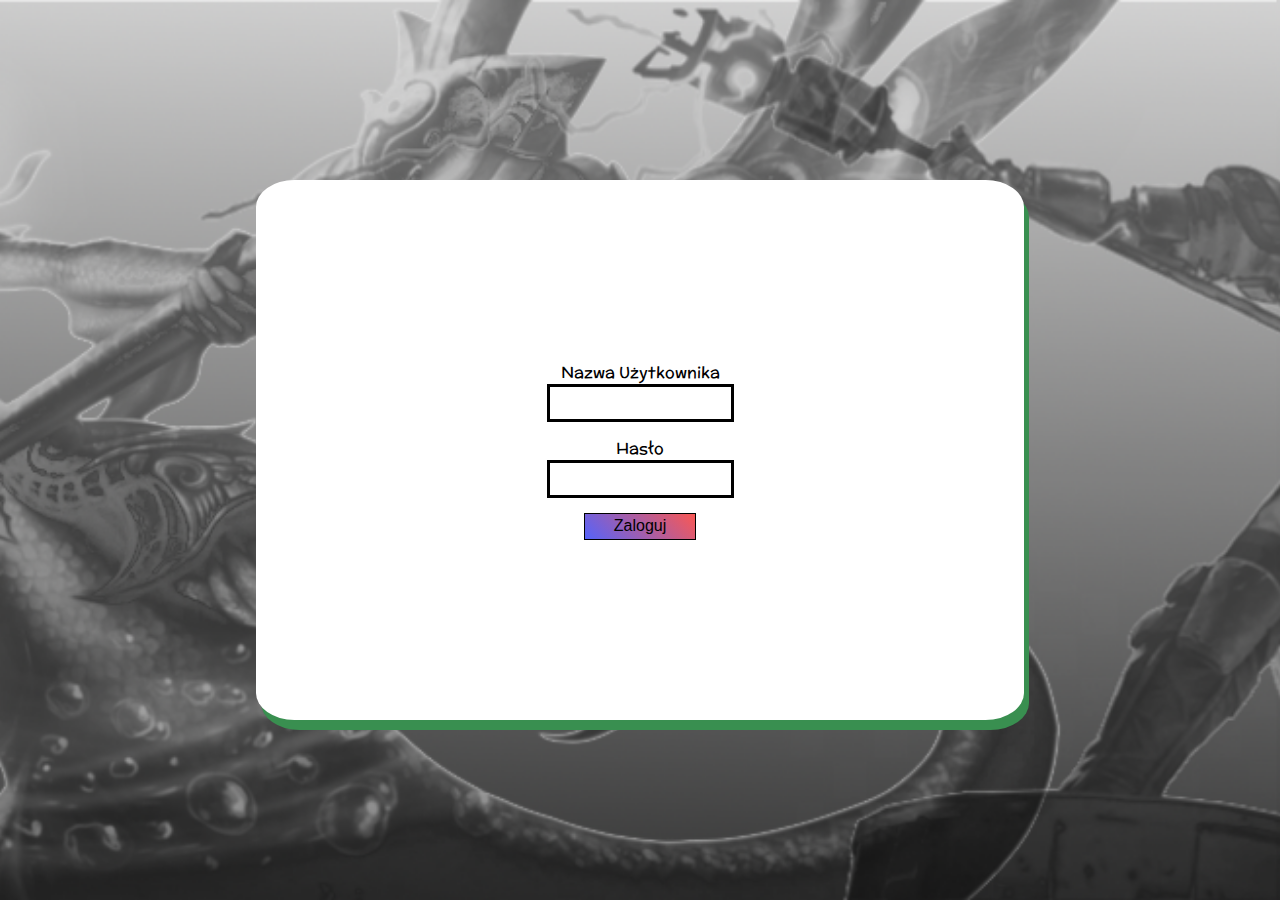
==== reg.html @ 596cb32a "Initial commit" ====
<!DOCTYPE html>
<html lang="pl-PL">
<head>
	<meta name="description" content="Fantasy League" />
	<meta name="viewport" content="width=device-width, initial-scale=1.0">
	<meta http-equiv="X-UA-Compatible" content="IE=edge" />
	<meta charset="UTF-8">
	<title>Fantasy League</title>
	<link rel="stylesheet" href="style-reg.css">
	<link href="https://fonts.googleapis.com/css?family=McLaren" rel="stylesheet">
	<link href="https://fonts.googleapis.com/css?family=Source+Sans+Pro&display=swap" rel="stylesheet">
	<link href="https://fonts.googleapis.com/css?family=Yeon+Sung&display=swap" rel="stylesheet">
</head>
<body>
	<div class="log-in">
		<div class="field">
			<label for="text">Nazwa Użytkownika</label>
			<input id="text" type="text" name="nazwa użytkownika">
			<label for="password">Hasło</label>
			<input id="password" type="password" name="hasło">
			<button type="button" name="button">Zaloguj</button>
		</div>
	</div>
</body>
</html>
---- style-reg.css ----
body{
    font-family: 'McLaren', cursive;
    margin: 0;
    background-image: url("img/back-img.png");
    background-position: center;
    background-size: cover;
    background-repeat: no-repeat;
    display: flex;
    justify-content: center;
    align-items: center;
    height: 100vh;
}

.log-in{
  min-width: 60vw;
  min-height: 60vh;
  background-color: white;
  border-radius: 5%;
  box-shadow: 5px 10px #398f50;
  display: flex;
  justify-content: space-around;
}

.log-in .field{
  display: flex;
  flex-direction: column;
  justify-content: center;
  align-items: center;
}

.log-in .field input{
  margin-bottom: 15px;
  height: 30px;
  border-width: 2px;
  border: solid;
}

.log-in .field button{
  background-image: linear-gradient(45deg,#5563FA , #FA5853);
  border: 1px solid;
  height: 5%;
  width: 60%;
  font-size: inherit;
}

.log-in .field button:hover{
  cursor: pointer;
}
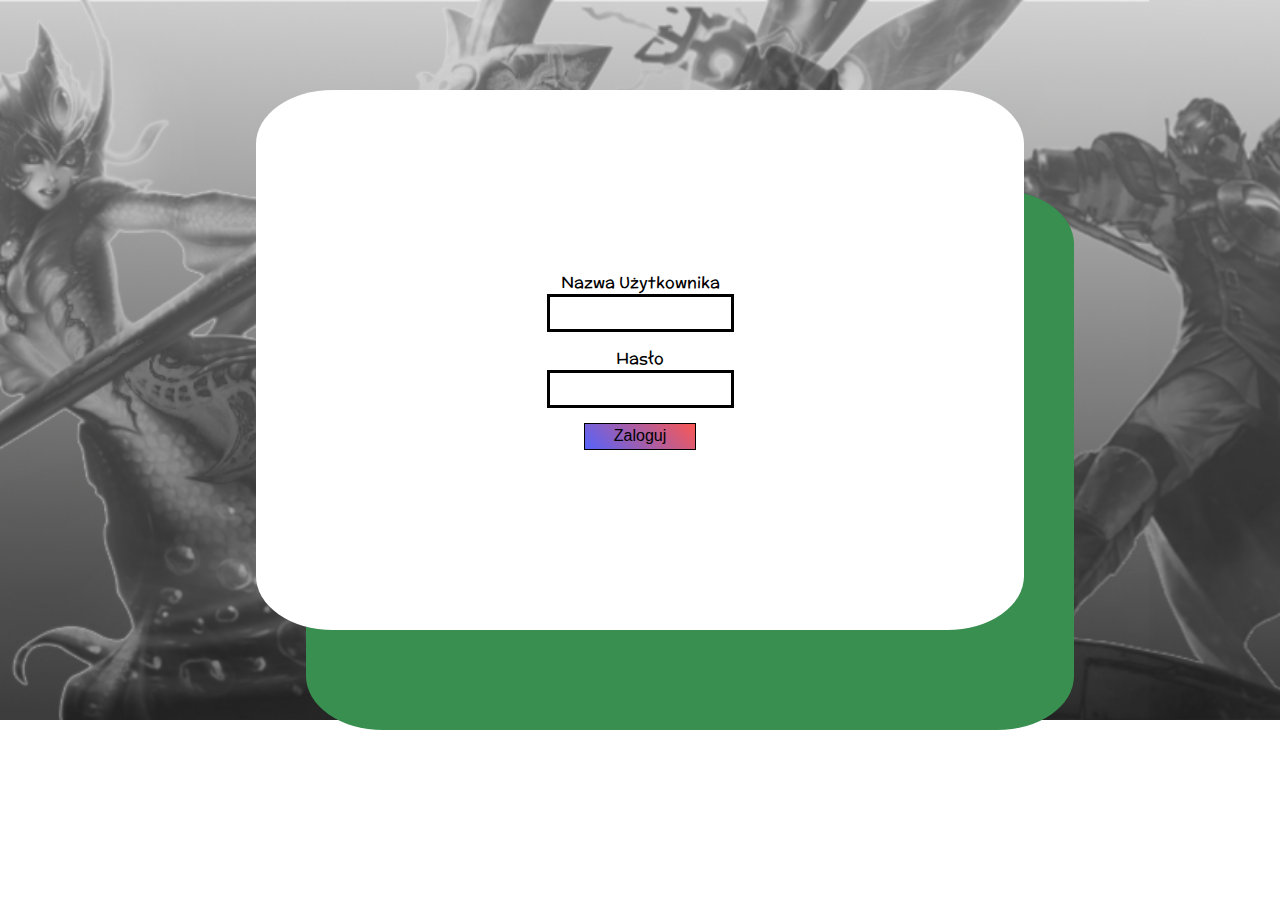
==== commit 852e6a86: "add js" ====
--- a/reg.html
+++ b/reg.html
@@ -21,5 +21,7 @@
 			<button type="button" name="button">Zaloguj</button>
 		</div>
 	</div>
+
+	<script src="reg.js"></script>
 </body>
 </html>
--- a/style-reg.css
+++ b/style-reg.css
@@ -8,15 +8,15 @@
     display: flex;
     justify-content: center;
     align-items: center;
-    height: 100vh;
+    height: 80vh;
 }
 
 .log-in{
   min-width: 60vw;
   min-height: 60vh;
   background-color: white;
-  border-radius: 5%;
-  box-shadow: 5px 10px #398f50;
+  border-radius: 10%;
+  box-shadow: 50px 100px #398f50;
   display: flex;
   justify-content: space-around;
 }
